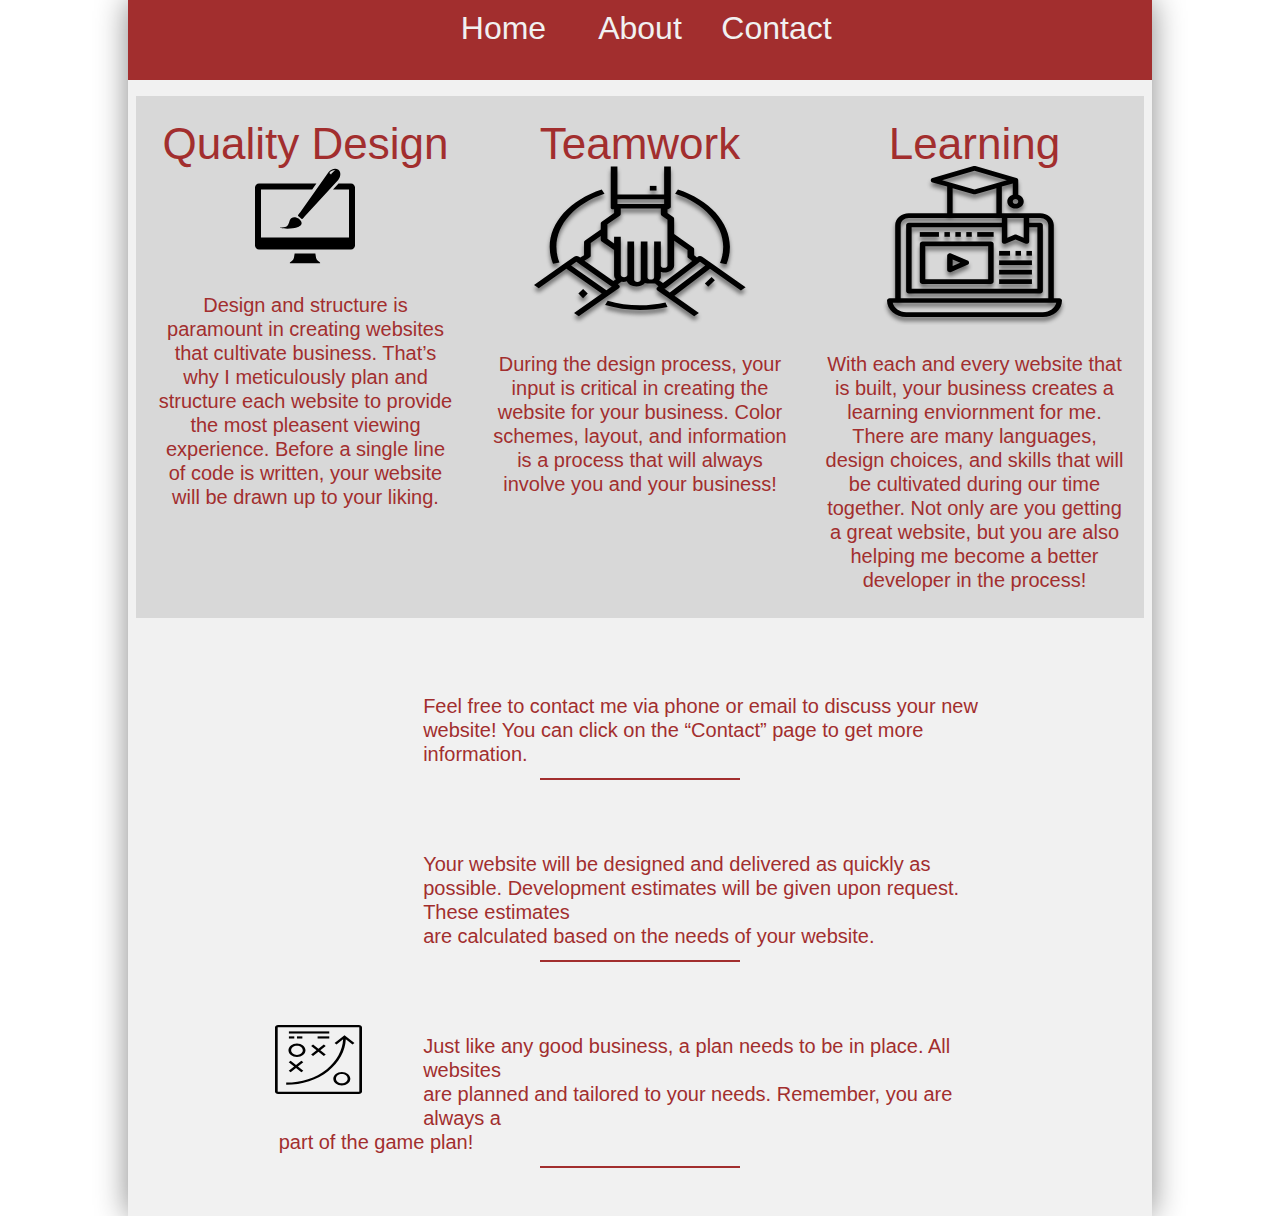
==== HTML/index.html @ f80a35b1 "fixed svg code" ====
<!DOCTYPE HTML>

<head>
  <meta charset="UTF-8">
  <link rel="stylesheet" type="text/css" href="styles/main.css" media="screen"/>
</head>

<body>
  <div class="site-wrap">

          <nav class="nav-banner">
              <div class="menu-item">
                  <div class="nav-text">
                      <h3><a href="index.html"> Home </a> </h3>
                  </div>
              </div>

              <div class="menu-item">
                  <div class="nav-text">
                    <h3><a href="about.html">About</a></h3>
                  </div>
              </div>

              <div class="menu-item">
                  <div class="nav-text">
                      <h3><a href="contact.html"> Contact </a> </h3>
                  </div>
              </div>
          </nav>

          <section class="top-main">
              <div class="feature-row">

                  <div class="feature feature1">
                      <div class="headline">
                          <h2> Quality Design </h2>
                      </div>
                      <img src="svgs/monitor.svg" alt="computer" margin: "0 auto"/>
                      <div class="subtext">
                        <p> Design and structure is paramount in creating websites that
                          cultivate business. That’s why I meticulously plan and structure each
                          website to provide the most pleasent viewing experience.
                          Before a single line of code is written,
                          your website will be drawn up to your liking.</p>
                      </div>
                  </div>


                  <div class="feature feature2">
                      <div class="headline">
                          <h2> Teamwork </h2>
                      </div>
                      <img src="./svgs/networking.svg" alt="networking" margin: "0 auto"/>
                      <div class="subtext">
                          <p> During the design process, your input is critical in creating the website for your business.
                          Color schemes, layout, and information is a process that will always involve
                          you and your business! </p>
                      </div>
                  </div>


                  <div class="feature feature3">
                      <div class="headline">
                          <h2> Learning </h2>
                      </div>
                      <img src="./svgs/laptop.svg" alt="networking" margin: "0 auto"/>
                      <div class="subtext">
                          <p> With each and every website that is built, your business creates a learning enviornment for me.
                            There are many languages, design choices, and skills that will be cultivated during our time together.
                            Not only are you getting a great website, but you are also helping me become a better developer in the process! </p>
                      </div>
                  </div>
              </div>
          </section>

          <section class="bottom">
                <div class="additional-features">
                      <div class="bottom-box call">
                            <div class="img">
                                <figure class="phone-image"></figure>
                            </div>
                            <div class="subtext">
                                <p>Feel free to contact me via phone or email to discuss your new <br> website!
                      You can click on the “Contact” page to get more information.</p>
                            </div>
                            <div class="line"></div>
                        </div>
                      <div class="bottom-box delivered">
                            <div class="img">
                                <figure class="delivered-image"></figure>
                            </div>
                            <div class="subtext">
                                <p> Your website will be designed and delivered as quickly as possible. Development estimates will be given upon request.
                      These estimates <br> are calculated based on the needs of your website. </p>
                            </div>
                            <div class="line"></div>
                      </div>
                      <div class="bottom-box plan">
                            <div class="img">
                              <figure class="plan-image"></figure>
                            </div>
                            <div class="subtext">
                              <p> Just like any good business, a plan needs to be in place. All websites <br> are planned and tailored to your needs.
                    Remember, you are always a <br> part of the game plan!  </p>
                            </div>

                            <div class="line"></div>
                      </div>
                </div>
          </section>
  </div>


</body>
---- HTML/styles/main.css ----
/* http://meyerweb.com/eric/tools/css/reset/
   v2.0 | 20110126
   License: none (public domain)
*/
html, body, div, span, applet, object, iframe,
h1, h2, h3, h4, h5, h6, p, blockquote, pre,
a, abbr, acronym, address, big, cite, code,
del, dfn, em, img, ins, kbd, q, s, samp,
small, strike, strong, sub, sup, tt, var,
b, u, i, center,
dl, dt, dd, ol, ul, li,
fieldset, form, label, legend,
table, caption, tbody, tfoot, thead, tr, th, td,
article, aside, canvas, details, embed,
figure, figcaption, footer, header, hgroup,
menu, nav, output, ruby, section, summary,
time, mark, audio, video {
  margin: 0;
  padding: 0;
  border: 0;
  font-size: 100%;
  font: inherit;
  vertical-align: baseline; }

/* HTML5 display-role reset for older browsers */
article, aside, details, figcaption, figure,
footer, header, hgroup, menu, nav, section {
  display: block; }

body {
  line-height: 1; }

ol, ul {
  list-style: none; }

blockquote, q {
  quotes: none; }

blockquote:before, blockquote:after,
q:before, q:after {
  content: '';
  content: none; }

table {
  border-collapse: collapse;
  border-spacing: 0; }

html,
body {
  position: relative;
  width: 100%;
  height: 100%;
  margin: 0 auto;
  font-family: Helvetica, "Times New Roman", sans-serif;
  font-size: 16px; }

a {
  color: #F1F1F1;
  text-decoration: none; }

h1 {
  font-size: 2rem;
  text-align: center;
  transition: linear 0.25s; }

h2 {
  font-size: 2.75rem;
  font-weight: 400;
  text-align: center; }

h3 {
  display: inline;
  font-size: 2rem; }

h4 {
  font-size: 1.5rem; }

p {
  font-size: 1.25rem; }

.site-wrap {
  position: relative;
  width: 80%;
  max-width: 1200px;
  margin: 0 auto;
  background-color: #F1F1F1;
  box-shadow: 0 0px 30px #888;
  overflow: hidden; }

.nav-banner {
  background-color: #A22E2E;
  width: 100%;
  min-height: 80px; }

.menu-item {
  width: 40%;
  margin: 0 auto; }

.nav-text {
  width: 33.333%;
  margin: 12px 0;
  float: left;
  text-align: center; }

.top-main {
  width: 100%;
  padding: 16px 0; }

.feature-row {
  width: 98%;
  background: #D8D8D8;
  margin: 0 auto;
  color: #A22E2E;
  overflow: hidden;
  transition: linear 0.25s;
  border: 2px solid #D8D8D8; }
  .feature-row:hover {
    box-shadow: 0 0px 30px #888;
    transition: linear 0.25s;
    border: 2px solid #A22E2E; }

.feature {
  width: 33.333%;
  height: 100%;
  margin: 24px 0;
  float: left;
  text-align: center; }

.subtext {
  width: 90%;
  margin: 0 auto;
  padding: 24px 0 0 0;
  line-height: 24px; }

.additional-features {
  width: 98%;
  margin: 0 auto;
  color: #A22E2E; }

.bottom-box {
  width: 80%;
  margin: 36px auto;
  overflow: hidden; }
  .bottom-box:hover .line {
    width: 80%;
    transition: linear 0.25s; }

.img {
  width: 20%;
  height: 100px;
  padding: 0 24px 0 0;
  float: left;
  z-index: 2; }

.phone-image {
  width: 100%;
  height: 100%;
  background: url("../svgs/phone.svg") no-repeat center; }

.delivered-image {
  width: 100%;
  height: 100%;
  background: url("../svgs/man.svg") no-repeat center center; }

.plan-image {
  width: 100%;
  height: 100%;
  background: url("../svgs/strategy.svg") no-repeat center center; }

.line {
  width: 200px;
  height: 2px;
  margin: 12px auto;
  background-color: #A22E2E;
  transition: linear 0.25s; }

.about {
  width: 98%;
  margin: 24px 12px;
  border: 2px solid white;
  overflow: hidden;
  transition: linear 0.25s;
  color: #A22E2E; }
  .about:hover {
    transition: linear 0.25s;
    border: 2px solid #A22E2E;
    box-shadow: 0 0px 30px #888; }

.part1 {
  border: 2px solid #D8D8D8;
  background-color: #D8D8D8; }

.part2 {
  border: 2px solid #F1F1F1; }

.part3 {
  border: 2px solid #D8D8D8;
  background-color: #D8D8D8; }

.part4 {
  border: 2px solid #F1F1F1; }

.svg-wrap {
  width: 20%;
  padding: 0 24px 0 0;
  float: left; }

.image-float {
  width: 20%;
  height: 120px; }

.about-text-wrap {
  width: 75%;
  float: left;
  line-height: 24px; }

.center-header {
  margin: 24px auto;
  width: 100%;
  text-align: center; }

.contact-wrap {
  width: 100%; }

.side {
  width: 50%;
  float: left;
  color: #A22E2E; }
  .side:hover h1 {
    transition: linear 0.25s;
    text-shadow: 10px 10px 40px #999; }

.thanks-box {
  width: 40%;
  margin: 0 auto; }

.thanks-box-center {
  width: 100%;
  float: left;
  margin: 36px 0;
  border: 2px solid #A22E2E; }

/*# sourceMappingURL=main.css.map */
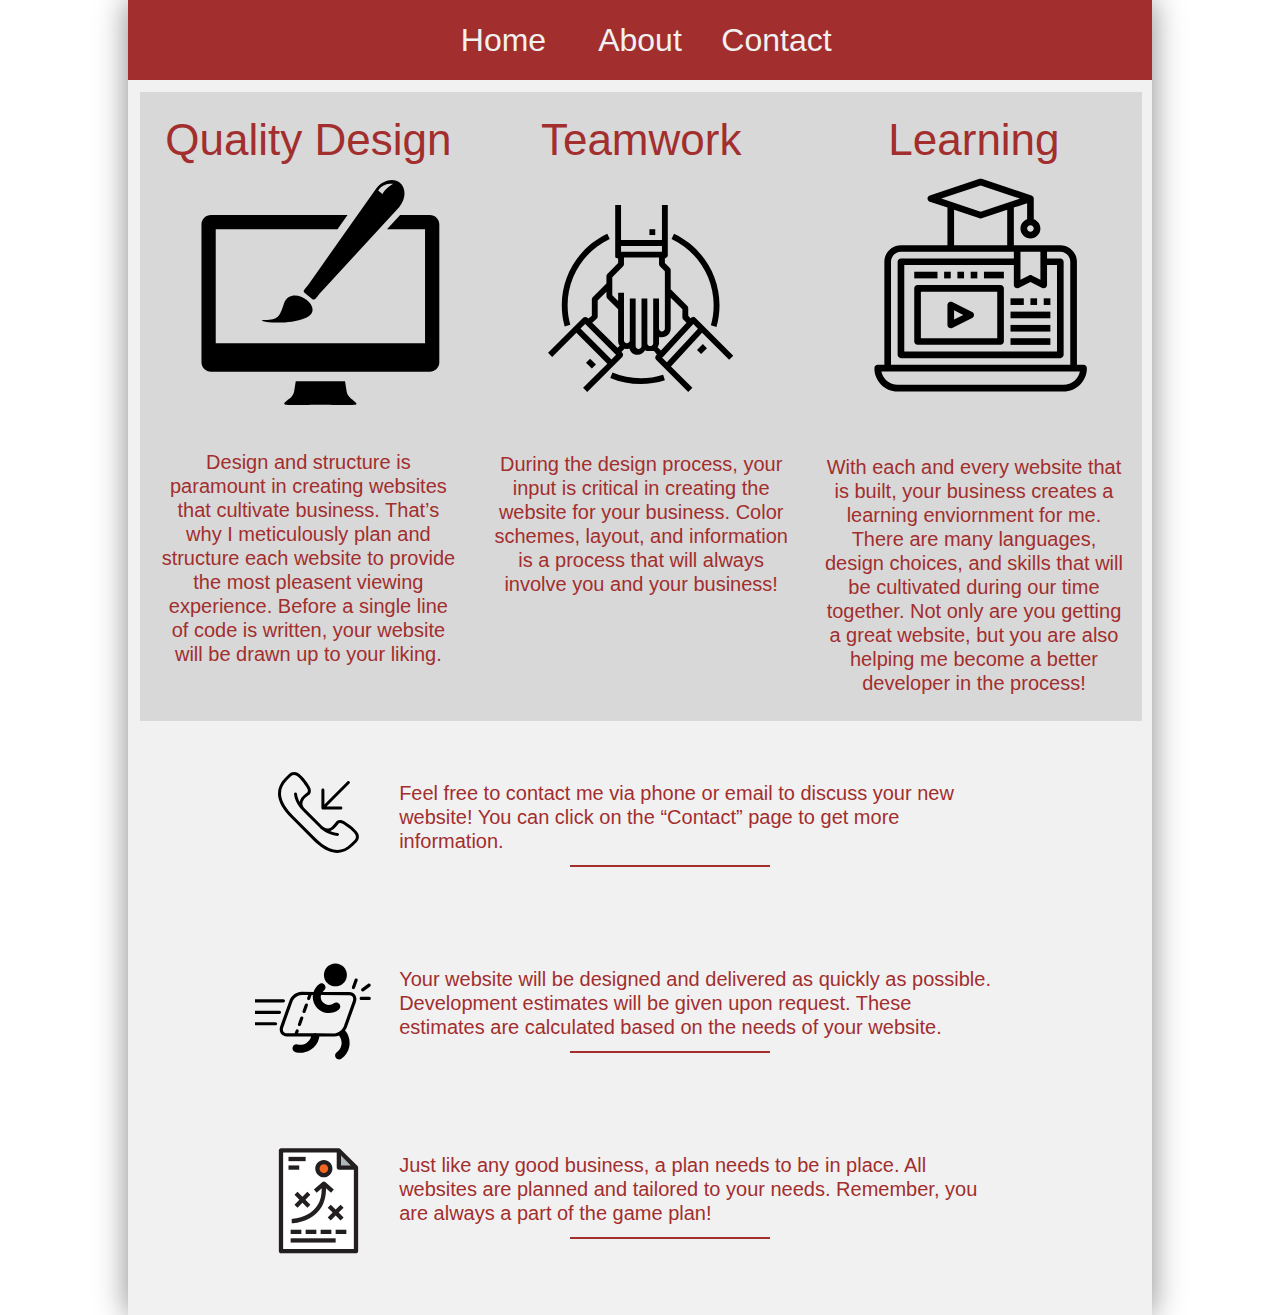
==== commit e4a2aa2c: "final changes before mobile site" ====
--- a/HTML/index.html
+++ b/HTML/index.html
@@ -35,7 +35,7 @@
                       <div class="headline">
                           <h2> Quality Design </h2>
                       </div>
-                      <img src="svgs/monitor.svg" alt="computer" margin: "0 auto"/>
+                      <img src="svgs/monitor.svg" alt="computer"/>
                       <div class="subtext">
                         <p> Design and structure is paramount in creating websites that
                           cultivate business. That’s why I meticulously plan and structure each
@@ -50,7 +50,7 @@
                       <div class="headline">
                           <h2> Teamwork </h2>
                       </div>
-                      <img src="./svgs/networking.svg" alt="networking" margin: "0 auto"/>
+                      <img src="./svgs/networking.svg" alt="networking"/>
                       <div class="subtext">
                           <p> During the design process, your input is critical in creating the website for your business.
                           Color schemes, layout, and information is a process that will always involve
@@ -63,7 +63,7 @@
                       <div class="headline">
                           <h2> Learning </h2>
                       </div>
-                      <img src="./svgs/laptop.svg" alt="networking" margin: "0 auto"/>
+                      <img src="./svgs/laptop.svg" alt="networking"/>
                       <div class="subtext">
                           <p> With each and every website that is built, your business creates a learning enviornment for me.
                             There are many languages, design choices, and skills that will be cultivated during our time together.
@@ -83,7 +83,7 @@
                                 <p>Feel free to contact me via phone or email to discuss your new <br> website!
                       You can click on the “Contact” page to get more information.</p>
                             </div>
-                            <div class="line"></div>
+                            <div class="line-one"></div>
                         </div>
                       <div class="bottom-box delivered">
                             <div class="img">
@@ -91,20 +91,20 @@
                             </div>
                             <div class="subtext">
                                 <p> Your website will be designed and delivered as quickly as possible. Development estimates will be given upon request.
-                      These estimates <br> are calculated based on the needs of your website. </p>
+                      These estimates are calculated based on the needs of your website. </p>
                             </div>
-                            <div class="line"></div>
+                            <div class="line-one"></div>
                       </div>
                       <div class="bottom-box plan">
                             <div class="img">
                               <figure class="plan-image"></figure>
                             </div>
                             <div class="subtext">
-                              <p> Just like any good business, a plan needs to be in place. All websites <br> are planned and tailored to your needs.
-                    Remember, you are always a <br> part of the game plan!  </p>
+                              <p> Just like any good business, a plan needs to be in place. All websites are planned and tailored to your needs.
+                    Remember, you are always a part of the game plan!  </p>
                             </div>
 
-                            <div class="line"></div>
+                            <div class="line-one"></div>
                       </div>
                 </div>
           </section>
--- a/HTML/styles/main.css
+++ b/HTML/styles/main.css
@@ -73,7 +73,7 @@
   font-size: 2rem; }
 
 h4 {
-  font-size: 1.5rem; }
+  font-size: 2.5rem; }
 
 p {
   font-size: 1.25rem; }
@@ -98,22 +98,21 @@
 
 .nav-text {
   width: 33.333%;
-  margin: 12px 0;
+  margin: 24px 0;
   float: left;
   text-align: center; }
 
 .top-main {
-  width: 100%;
-  padding: 16px 0; }
+  width: 97.5%;
+  margin: 12px 12px; }
 
 .feature-row {
-  width: 98%;
+  width: 100%;
+  transition: linear 0.25s;
+  border: 2px solid #D8D8D8;
   background: #D8D8D8;
-  margin: 0 auto;
   color: #A22E2E;
-  overflow: hidden;
-  transition: linear 0.25s;
-  border: 2px solid #D8D8D8; }
+  overflow: hidden; }
   .feature-row:hover {
     box-shadow: 0 0px 30px #888;
     transition: linear 0.25s;
@@ -141,14 +140,13 @@
   width: 80%;
   margin: 36px auto;
   overflow: hidden; }
-  .bottom-box:hover .line {
-    width: 80%;
+  .bottom-box:hover .line-one {
+    width: 75%;
     transition: linear 0.25s; }
 
 .img {
   width: 20%;
-  height: 100px;
-  padding: 0 24px 0 0;
+  height: 150px;
   float: left;
   z-index: 2; }
 
@@ -167,15 +165,24 @@
   height: 100%;
   background: url("../svgs/strategy.svg") no-repeat center center; }
 
-.line {
+.line-one {
+  position: relative;
+  left: 30px;
   width: 200px;
   height: 2px;
   margin: 12px auto;
   background-color: #A22E2E;
   transition: linear 0.25s; }
 
+.line-two {
+  width: 200px;
+  height: 2px;
+  margin: 12px auto;
+  background-color: #A22E2E;
+  transition: linear 0.25s; }
+
 .about {
-  width: 98%;
+  width: 97.5%;
   margin: 24px 12px;
   border: 2px solid white;
   overflow: hidden;
@@ -226,18 +233,47 @@
   width: 50%;
   float: left;
   color: #A22E2E; }
-  .side:hover h1 {
+
+.side-a {
+  transition: linear 0.25s; }
+  .side-a:hover {
     transition: linear 0.25s;
     text-shadow: 10px 10px 40px #999; }
+  .side-a:hover .line-two {
+    width: 80%;
+    transition: linear 0.25s; }
+
+.side-b {
+  transition: linear 0.25s; }
+  .side-b:hover {
+    transition: linear 0.25s;
+    text-shadow: 10px 10px 40px #999; }
+  .side-b:hover .line-two {
+    width: 80%;
+    transition: linear 0.25s; }
 
 .thanks-box {
-  width: 40%;
-  margin: 0 auto; }
+  width: 100%;
+  margin: 60px 0 0 0; }
 
 .thanks-box-center {
-  width: 100%;
-  float: left;
+  max-width: 100%;
   margin: 36px 0;
-  border: 2px solid #A22E2E; }
+  float: left;
+  border-top: #A22E2E;
+  border-right: #D8D8D8;
+  border-bottom: #A22E2E;
+  border-left: #D8D8D8;
+  border-width: 1px;
+  border-style: solid;
+  background-color: #D8D8D8; }
+  .thanks-box-center:hover {
+    transition: linear 0.25s;
+    box-shadow: 0 0px 30px #888; }
+
+.logo-wrap {
+  width: 30%;
+  padding: 0 24px 0 0;
+  float: left; }
 
 /*# sourceMappingURL=main.css.map */
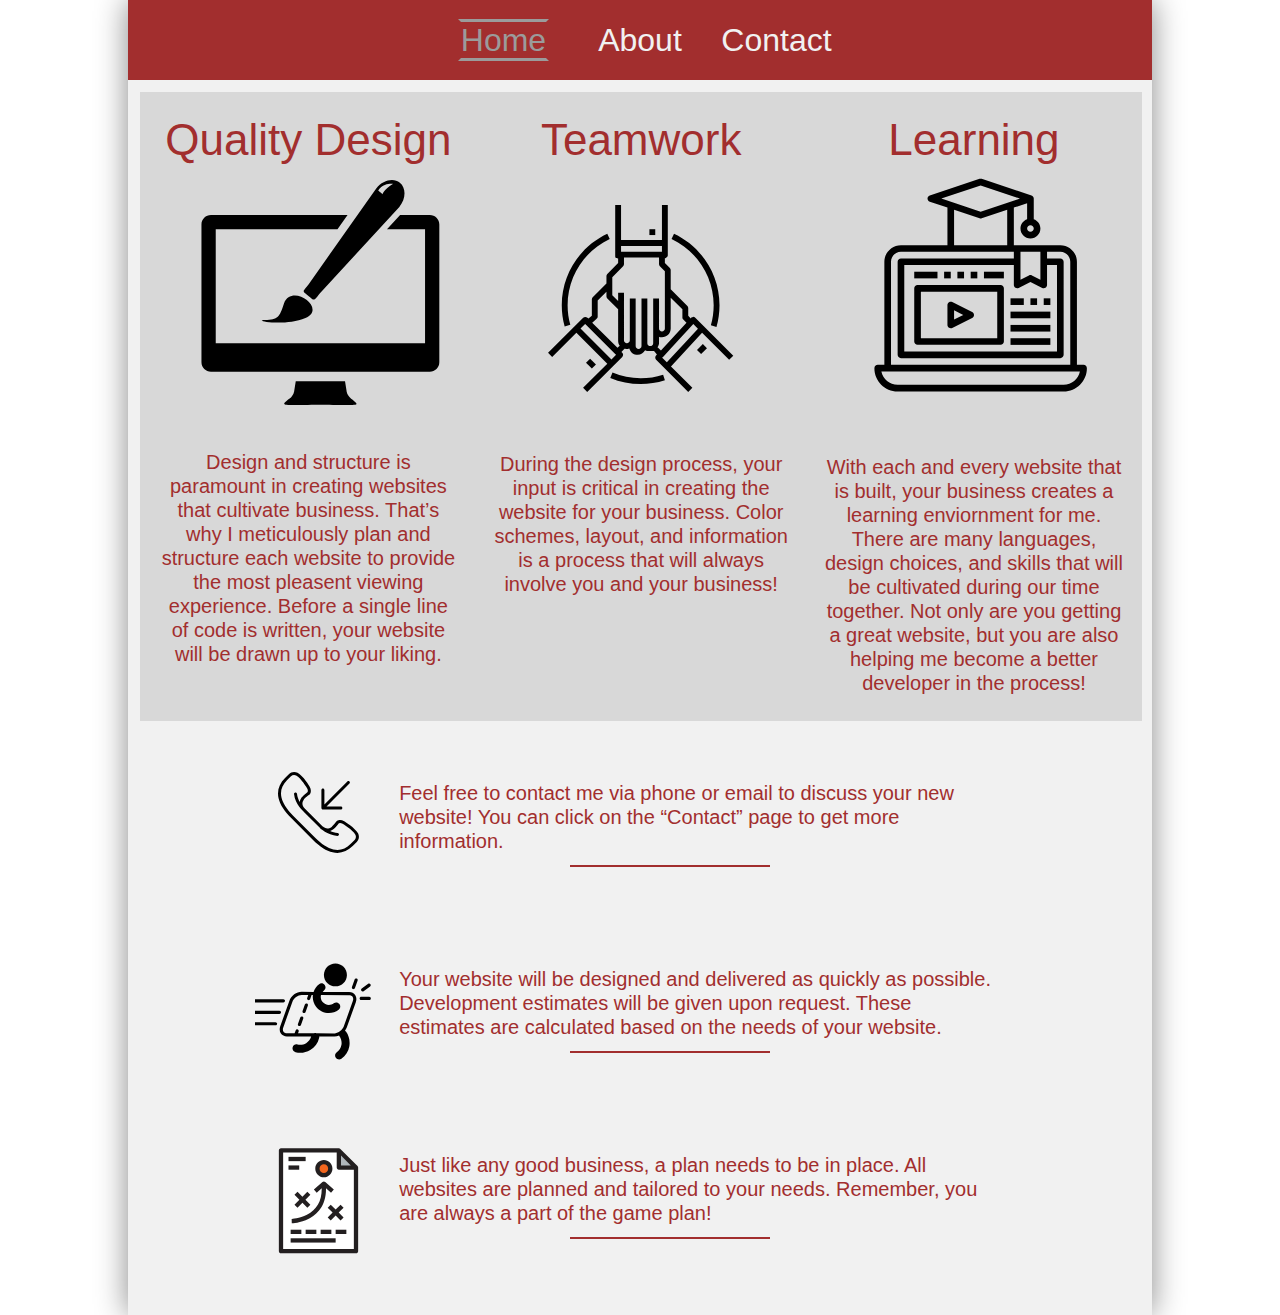
==== commit 81601e82: "ready to upload" ====
--- a/HTML/index.html
+++ b/HTML/index.html
@@ -1,8 +1,11 @@
+
 <!DOCTYPE HTML>
 
 <head>
   <meta charset="UTF-8">
+  <meta name="viewport" content="width=device-width, initial-scale=1.0">
   <link rel="stylesheet" type="text/css" href="styles/main.css" media="screen"/>
+
 </head>
 
 <body>
@@ -11,7 +14,7 @@
           <nav class="nav-banner">
               <div class="menu-item">
                   <div class="nav-text">
-                      <h3><a href="index.html"> Home </a> </h3>
+                      <h3><a class="indicator" href="index.html"> Home </a> </h3>
                   </div>
               </div>
 
@@ -35,7 +38,7 @@
                       <div class="headline">
                           <h2> Quality Design </h2>
                       </div>
-                      <img src="svgs/monitor.svg" alt="computer"/>
+                      <img class="main-images" src="svgs/monitor.svg" alt="computer"/>
                       <div class="subtext">
                         <p> Design and structure is paramount in creating websites that
                           cultivate business. That’s why I meticulously plan and structure each
@@ -50,7 +53,7 @@
                       <div class="headline">
                           <h2> Teamwork </h2>
                       </div>
-                      <img src="./svgs/networking.svg" alt="networking"/>
+                      <img class="main-images" src="./svgs/networking.svg" alt="networking"/>
                       <div class="subtext">
                           <p> During the design process, your input is critical in creating the website for your business.
                           Color schemes, layout, and information is a process that will always involve
@@ -63,12 +66,15 @@
                       <div class="headline">
                           <h2> Learning </h2>
                       </div>
-                      <img src="./svgs/laptop.svg" alt="networking"/>
+                      <img class="main-images" src="./svgs/laptop.svg" alt="networking"/>
                       <div class="subtext">
                           <p> With each and every website that is built, your business creates a learning enviornment for me.
                             There are many languages, design choices, and skills that will be cultivated during our time together.
                             Not only are you getting a great website, but you are also helping me become a better developer in the process! </p>
                       </div>
+                  </div>
+                  <div class="call-now">
+                    <h2> Click on "Contact" to set up your free consultation! </h2>
                   </div>
               </div>
           </section>
@@ -80,7 +86,7 @@
                                 <figure class="phone-image"></figure>
                             </div>
                             <div class="subtext">
-                                <p>Feel free to contact me via phone or email to discuss your new <br> website!
+                                <p>Feel free to contact me via phone or email to discuss your new website!
                       You can click on the “Contact” page to get more information.</p>
                             </div>
                             <div class="line-one"></div>
--- a/HTML/styles/main.css
+++ b/HTML/styles/main.css
@@ -57,11 +57,19 @@
 a {
   color: #F1F1F1;
   text-decoration: none; }
+  a:hover {
+    color: #9B9B9B; }
+
+.indicator {
+  border-width: 3px;
+  border-style: solid;
+  border-color: #9B9B9B #A22E2E #9B9B9B #A22E2E;
+  color: #9B9B9B; }
 
 h1 {
+  transition: linear 0.25s;
   font-size: 2rem;
-  text-align: center;
-  transition: linear 0.25s; }
+  text-align: center; }
 
 h2 {
   font-size: 2.75rem;
@@ -73,7 +81,7 @@
   font-size: 2rem; }
 
 h4 {
-  font-size: 2.5rem; }
+  font-size: 2rem; }
 
 p {
   font-size: 1.25rem; }
@@ -88,9 +96,9 @@
   overflow: hidden; }
 
 .nav-banner {
-  background-color: #A22E2E;
-  width: 100%;
-  min-height: 80px; }
+  width: 100%;
+  min-height: 80px;
+  background-color: #A22E2E; }
 
 .menu-item {
   width: 40%;
@@ -100,6 +108,7 @@
   width: 33.333%;
   margin: 24px 0;
   float: left;
+  color: #F1F1F1;
   text-align: center; }
 
 .top-main {
@@ -114,9 +123,9 @@
   color: #A22E2E;
   overflow: hidden; }
   .feature-row:hover {
-    box-shadow: 0 0px 30px #888;
     transition: linear 0.25s;
-    border: 2px solid #A22E2E; }
+    border: 2px solid #A22E2E;
+    box-shadow: 0 0px 30px #888; }
 
 .feature {
   width: 33.333%;
@@ -125,10 +134,13 @@
   float: left;
   text-align: center; }
 
+.call-now {
+  display: none; }
+
 .subtext {
   width: 90%;
   margin: 0 auto;
-  padding: 24px 0 0 0;
+  padding-top: 24px;
   line-height: 24px; }
 
 .additional-features {
@@ -171,23 +183,23 @@
   width: 200px;
   height: 2px;
   margin: 12px auto;
-  background-color: #A22E2E;
-  transition: linear 0.25s; }
+  transition: linear 0.25s;
+  background-color: #A22E2E; }
 
 .line-two {
   width: 200px;
   height: 2px;
   margin: 12px auto;
-  background-color: #A22E2E;
-  transition: linear 0.25s; }
+  transition: linear 0.25s;
+  background-color: #A22E2E; }
 
 .about {
   width: 97.5%;
   margin: 24px 12px;
+  transition: linear 0.25s;
   border: 2px solid white;
-  overflow: hidden;
-  transition: linear 0.25s;
-  color: #A22E2E; }
+  color: #A22E2E;
+  overflow: hidden; }
   .about:hover {
     transition: linear 0.25s;
     border: 2px solid #A22E2E;
@@ -209,7 +221,7 @@
 
 .svg-wrap {
   width: 20%;
-  padding: 0 24px 0 0;
+  padding-right: 24px;
   float: left; }
 
 .image-float {
@@ -222,8 +234,8 @@
   line-height: 24px; }
 
 .center-header {
+  width: 100%;
   margin: 24px auto;
-  width: 100%;
   text-align: center; }
 
 .contact-wrap {
@@ -254,7 +266,7 @@
 
 .thanks-box {
   width: 100%;
-  margin: 60px 0 0 0; }
+  margin-top: 36px; }
 
 .thanks-box-center {
   max-width: 100%;
@@ -272,8 +284,276 @@
     box-shadow: 0 0px 30px #888; }
 
 .logo-wrap {
-  width: 30%;
-  padding: 0 24px 0 0;
+  width: 15%;
+  padding-right: 24px;
   float: left; }
 
+.mobile-header {
+  display: none; }
+
+@media screen and (max-width: 1200px) {
+  h2 {
+    font-size: 2rem; }
+
+  .subtext p {
+    font-size: 1rem; }
+
+  .center-header {
+    margin: 12px auto; }
+
+  .feature-row {
+    width: 99%; }
+
+  .thanks-box {
+    margin-top: 24px; }
+
+  .svg-wrap-partycomputer {
+    width: 100%; } }
+@media screen and (max-width: 1024px) {
+  h3 {
+    font-size: 1.5rem; }
+
+  h2 {
+    font-size: 1.5rem; }
+
+  h1 {
+    font-size: 1.5rem; }
+
+  .feature-row {
+    width: 99%; }
+
+  .phone-image {
+    height: 110px; }
+
+  .plan-image {
+    height: 120px; }
+
+  .delivered-image {
+    height: 120px; }
+
+  .subtext p {
+    width: 90%;
+    margin: 0 auto;
+    font-size: .9rem; }
+
+  .subtext {
+    padding-top: 8px; }
+
+  .about-text-wrap p {
+    font-size: 1rem; }
+
+  .svg-wrap {
+    margin: 36px 0 0 0; }
+
+  .thanks-box {
+    margin-top: 24px; }
+
+  .thanks-box h4 {
+    font-size: 2rem; }
+
+  .about {
+    width: 96.5%; } }
+@media screen and (max-width: 860px) {
+  .menu-item {
+    width: 50%;
+    margin: 0 auto; }
+
+  .nav-text {
+    width: 33.333%;
+    margin: 24px 0;
+    float: left;
+    text-align: center; }
+
+  .top-main {
+    width: 100%;
+    margin: 0 auto; }
+
+  .feature-row {
+    width: 100%;
+    transition: 0;
+    border: 0;
+    background: none;
+    color: #A22E2E;
+    overflow: none; }
+    .feature-row:hover {
+      transition: none;
+      border: 0;
+      box-shadow: none; }
+
+  .feature {
+    width: 100%;
+    margin: 0 auto;
+    float: none;
+    text-align: center; }
+
+  .headline h2 {
+    padding-top: 16px; }
+
+  .feature1 {
+    background-color: #D8D8D8; }
+
+  .feature3 {
+    background-color: #D8D8D8; }
+
+  .subtext p {
+    width: 100%;
+    float: none;
+    font-size: 1rem;
+    text-align: center; }
+
+  .main-images {
+    width: 280px;
+    height: 200px; }
+
+  .bottom {
+    display: none; }
+
+  .call-now {
+    display: inherit;
+    width: 100%;
+    margin: 12px 0 12px 0;
+    background-color: #A22E2E;
+    color: #F1F1F1; }
+
+  .about {
+    width: 100%;
+    margin: 0 auto;
+    transition: linear 0.25s;
+    border: 0;
+    color: #A22E2E;
+    overflow: hidden; }
+    .about:hover {
+      transition: none;
+      border: 0;
+      box-shadow: none; }
+
+  .svg-wrap {
+    width: 30%;
+    margin: 0 auto;
+    padding: 0 0 0 0;
+    float: none; }
+
+  .about-text-wrap {
+    width: 100%;
+    margin: 0 auto;
+    text-align: center; }
+
+  .mobile-header {
+    display: inherit;
+    margin-top: 24px;
+    color: #A22E2E;
+    background-color: #F1F1F1; }
+
+  .thanks-box {
+    margin-top: 36px; }
+
+  .thanks-box h4 {
+    font-size: 1.5rem; }
+
+  .logo-wrap {
+    width: 30%; }
+
+  .svg-wrap-contact {
+    width: 30%;
+    margin: 24px auto; }
+
+  .side {
+    width: 100%;
+    float: none; }
+
+  .side-a {
+    margin: 24px 0;
+    background-color: #D8D8D8; }
+
+  .center-header {
+    display: none; }
+
+  .svg-wrap-partycomputer {
+    width: 70%;
+    margin: 0 auto; }
+
+  .svg-wrap-partyphone {
+    width: 70%;
+    margin: 12px auto; }
+
+  .line-two {
+    display: none; } }
+@media screen and (max-width: 560px) {
+  .menu-item {
+    width: 90%;
+    margin: 0 auto; }
+
+  .nav-text {
+    width: 33.333%;
+    margin: 24px 0;
+    float: left;
+    text-align: center; }
+
+  .top-main {
+    width: 100%;
+    margin: 0 auto; }
+
+  .feature-row {
+    width: 100%;
+    transition: 0;
+    border: 0;
+    background: none;
+    color: #A22E2E;
+    overflow: none; }
+    .feature-row:hover {
+      transition: 0;
+      border: 0;
+      box-shadow: 0; }
+
+  .feature {
+    width: 100%;
+    margin: 0 auto;
+    float: none;
+    text-align: center; }
+
+  .headline h2 {
+    padding-top: 16px; }
+
+  .feature1 {
+    background-color: #D8D8D8; }
+
+  .feature3 {
+    background-color: #D8D8D8; }
+
+  .subtext p {
+    width: 100%;
+    float: none;
+    font-size: 1rem;
+    text-align: center; }
+
+  .main-images {
+    width: 200px;
+    height: 160px; }
+
+  .bottom {
+    display: none; }
+
+  .call-now {
+    display: inherit;
+    width: 100%;
+    margin: 12px 0 12px 0;
+    background-color: #A22E2E;
+    color: #F1F1F1; }
+
+  .about-text-wrap p {
+    font-size: .9rem; }
+
+  .svg-wrap {
+    width: 50%; }
+
+  .svg-wrap-partycomputer {
+    width: 95%;
+    padding-right: none; }
+
+  .svg-wrap-partyphone {
+    width: 95%; }
+
+  .thanks-box-center {
+    display: none; } }
+
 /*# sourceMappingURL=main.css.map */
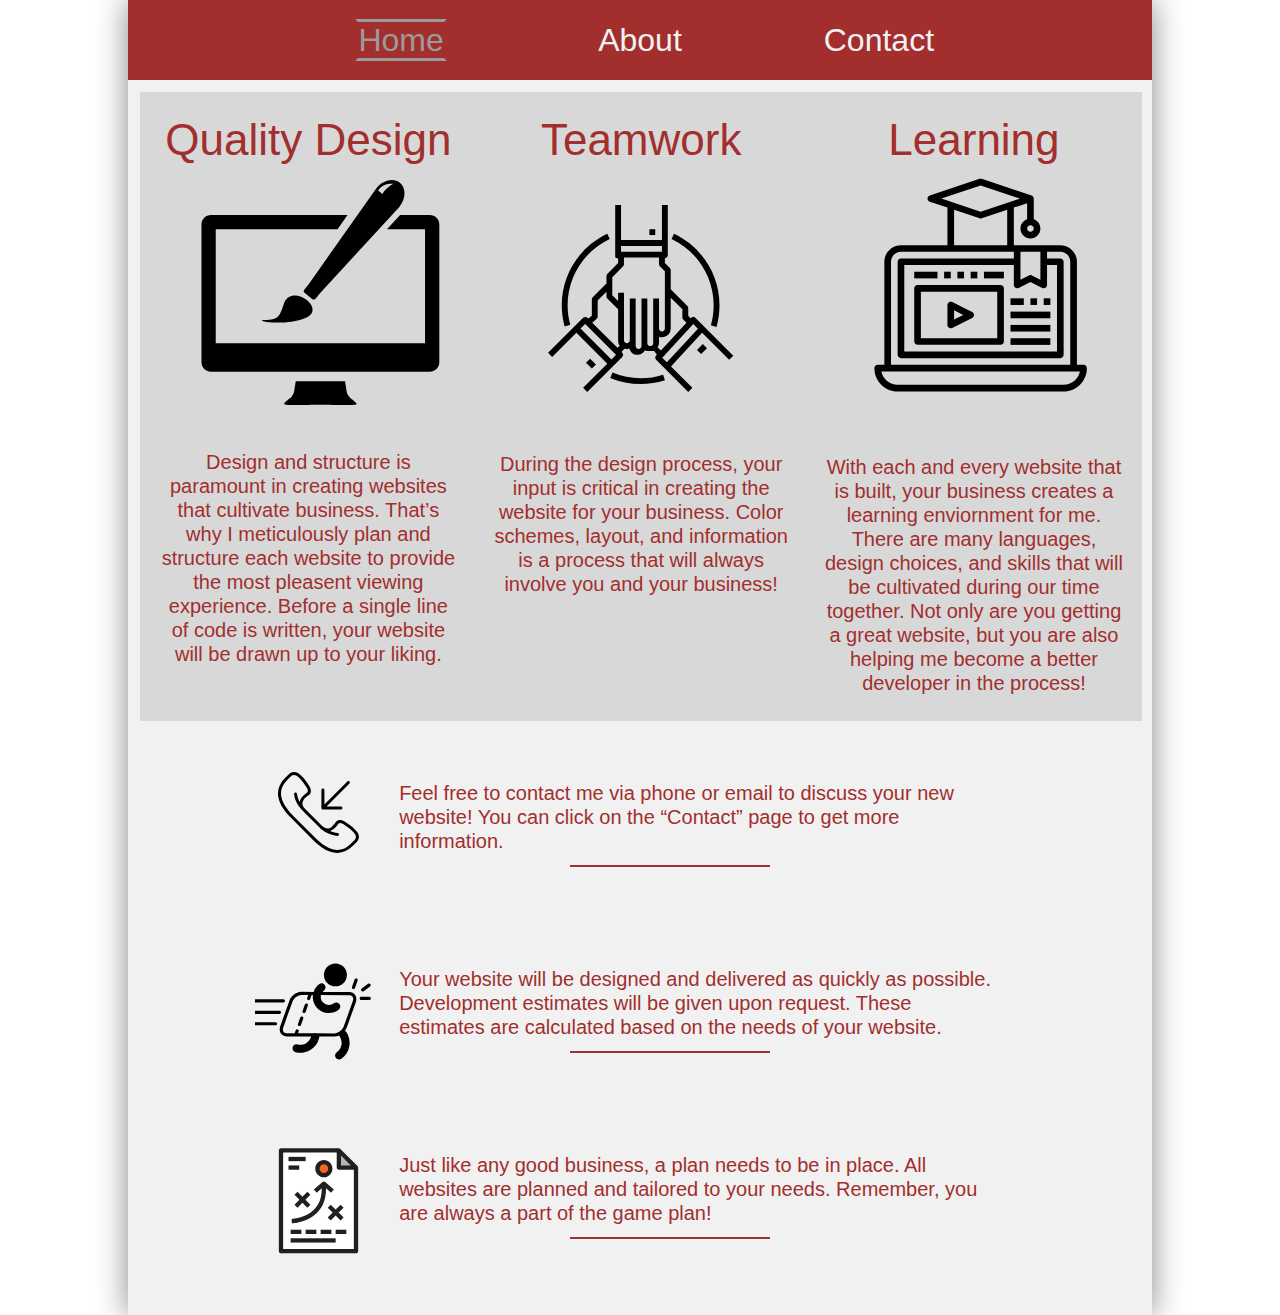
==== commit 51848a44: "Merge pull request #3 from Jfalzarano888/mobileBranch" ====
--- a/HTML/index.html
+++ b/HTML/index.html
@@ -1,35 +1,32 @@
-
 <!DOCTYPE HTML>
 
 <head>
   <meta charset="UTF-8">
   <meta name="viewport" content="width=device-width, initial-scale=1.0">
   <link rel="stylesheet" type="text/css" href="styles/main.css" media="screen"/>
-
 </head>
 
 <body>
   <div class="site-wrap">
+            <nav class="nav-banner">
+                <div class="menu-item">
+                    <div class="nav-text">
+                        <h3><a class="indicator" href="index.html"> Home </a> </h3>
+                    </div>
+                </div>
 
-          <nav class="nav-banner">
-              <div class="menu-item">
-                  <div class="nav-text">
-                      <h3><a class="indicator" href="index.html"> Home </a> </h3>
-                  </div>
-              </div>
+                <div class="menu-item">
+                    <div class="nav-text">
+                      <h3><a href="about.html">About</a></h3>
+                    </div>
+                </div>
 
-              <div class="menu-item">
-                  <div class="nav-text">
-                    <h3><a href="about.html">About</a></h3>
-                  </div>
-              </div>
-
-              <div class="menu-item">
-                  <div class="nav-text">
-                      <h3><a href="contact.html"> Contact </a> </h3>
-                  </div>
-              </div>
-          </nav>
+                <div class="menu-item">
+                    <div class="nav-text">
+                        <h3><a href="contact.html"> Contact </a> </h3>
+                    </div>
+                </div>
+            </nav>
 
           <section class="top-main">
               <div class="feature-row">
--- a/HTML/styles/main.css
+++ b/HTML/styles/main.css
@@ -101,7 +101,7 @@
   background-color: #A22E2E; }
 
 .menu-item {
-  width: 40%;
+  width: 70%;
   margin: 0 auto; }
 
 .nav-text {
@@ -409,7 +409,7 @@
     display: none; }
 
   .call-now {
-    display: inherit;
+    display: block;
     width: 100%;
     margin: 12px 0 12px 0;
     background-color: #A22E2E;
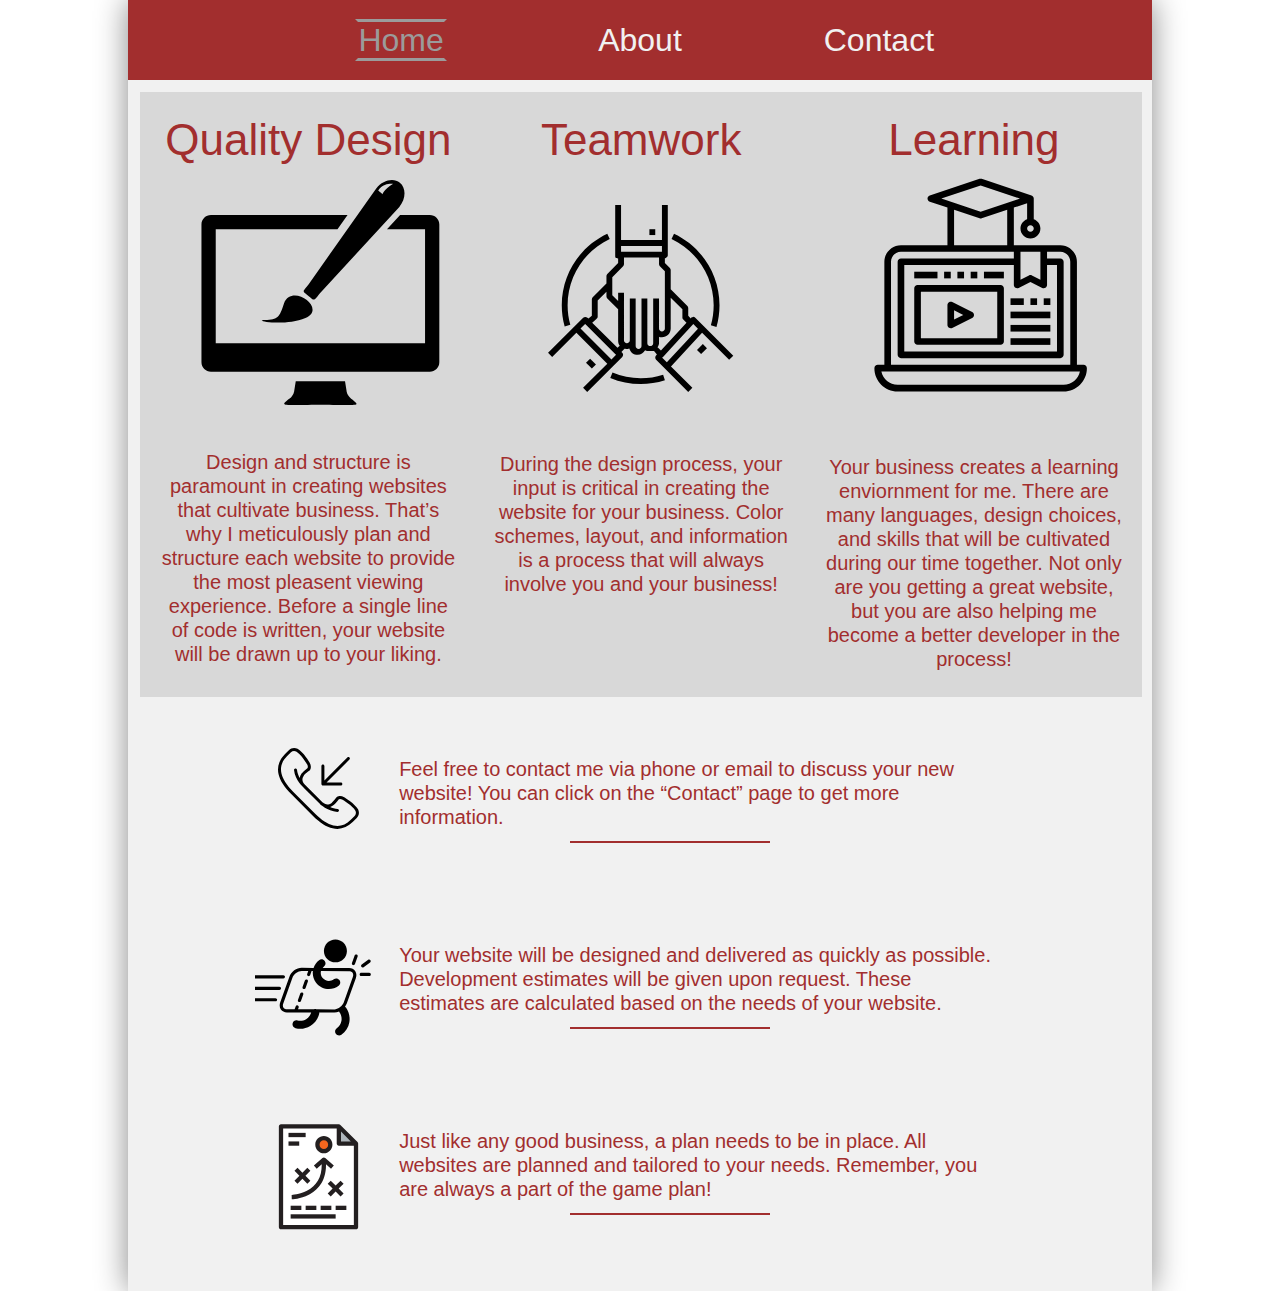
==== commit d2e633d0: "new stuff" ====
--- a/HTML/index.html
+++ b/HTML/index.html
@@ -65,7 +65,7 @@
                       </div>
                       <img class="main-images" src="./svgs/laptop.svg" alt="networking"/>
                       <div class="subtext">
-                          <p> With each and every website that is built, your business creates a learning enviornment for me.
+                          <p> Your business creates a learning enviornment for me.
                             There are many languages, design choices, and skills that will be cultivated during our time together.
                             Not only are you getting a great website, but you are also helping me become a better developer in the process! </p>
                       </div>
--- a/HTML/styles/main.css
+++ b/HTML/styles/main.css
@@ -345,14 +345,17 @@
   .svg-wrap {
     margin: 36px 0 0 0; }
 
+  .about {
+    width: 96.5%; }
+
   .thanks-box {
     margin-top: 24px; }
 
+  .logo-wrap {
+    padding-top: 16px; }
+
   .thanks-box h4 {
-    font-size: 2rem; }
-
-  .about {
-    width: 96.5%; } }
+    font-size: 2rem; } }
 @media screen and (max-width: 860px) {
   .menu-item {
     width: 50%;
@@ -463,7 +466,23 @@
 
   .side-a {
     margin: 24px 0;
+    transition: none;
     background-color: #D8D8D8; }
+    .side-a:hover {
+      transition: none;
+      text-shadow: none; }
+    .side-a:hover .line-two {
+      width: 0;
+      transition: none; }
+
+  .side-b {
+    transition: none; }
+    .side-b:hover {
+      transition: none;
+      text-shadow: none; }
+    .side-b:hover .line-two {
+      width: 0;
+      transition: none; }
 
   .center-header {
     display: none; }
@@ -478,6 +497,9 @@
 
   .line-two {
     display: none; } }
+@media screen and (max-width: 667px) {
+  .thanks-box {
+    margin-top: 24px; } }
 @media screen and (max-width: 560px) {
   .menu-item {
     width: 90%;
@@ -554,6 +576,27 @@
     width: 95%; }
 
   .thanks-box-center {
-    display: none; } }
+    display: none; }
+
+  .side {
+    color: #A22E2E; }
+
+  .side-a {
+    transition: none; }
+    .side-a:hover {
+      transition: none;
+      text-shadow: none; }
+    .side-a:hover .line-two {
+      width: 0;
+      transition: none; }
+
+  .side-b {
+    transition: none; }
+    .side-b:hover {
+      transition: none;
+      text-shadow: none; }
+    .side-b:hover .line-two {
+      width: 0;
+      transition: none; } }
 
 /*# sourceMappingURL=main.css.map */
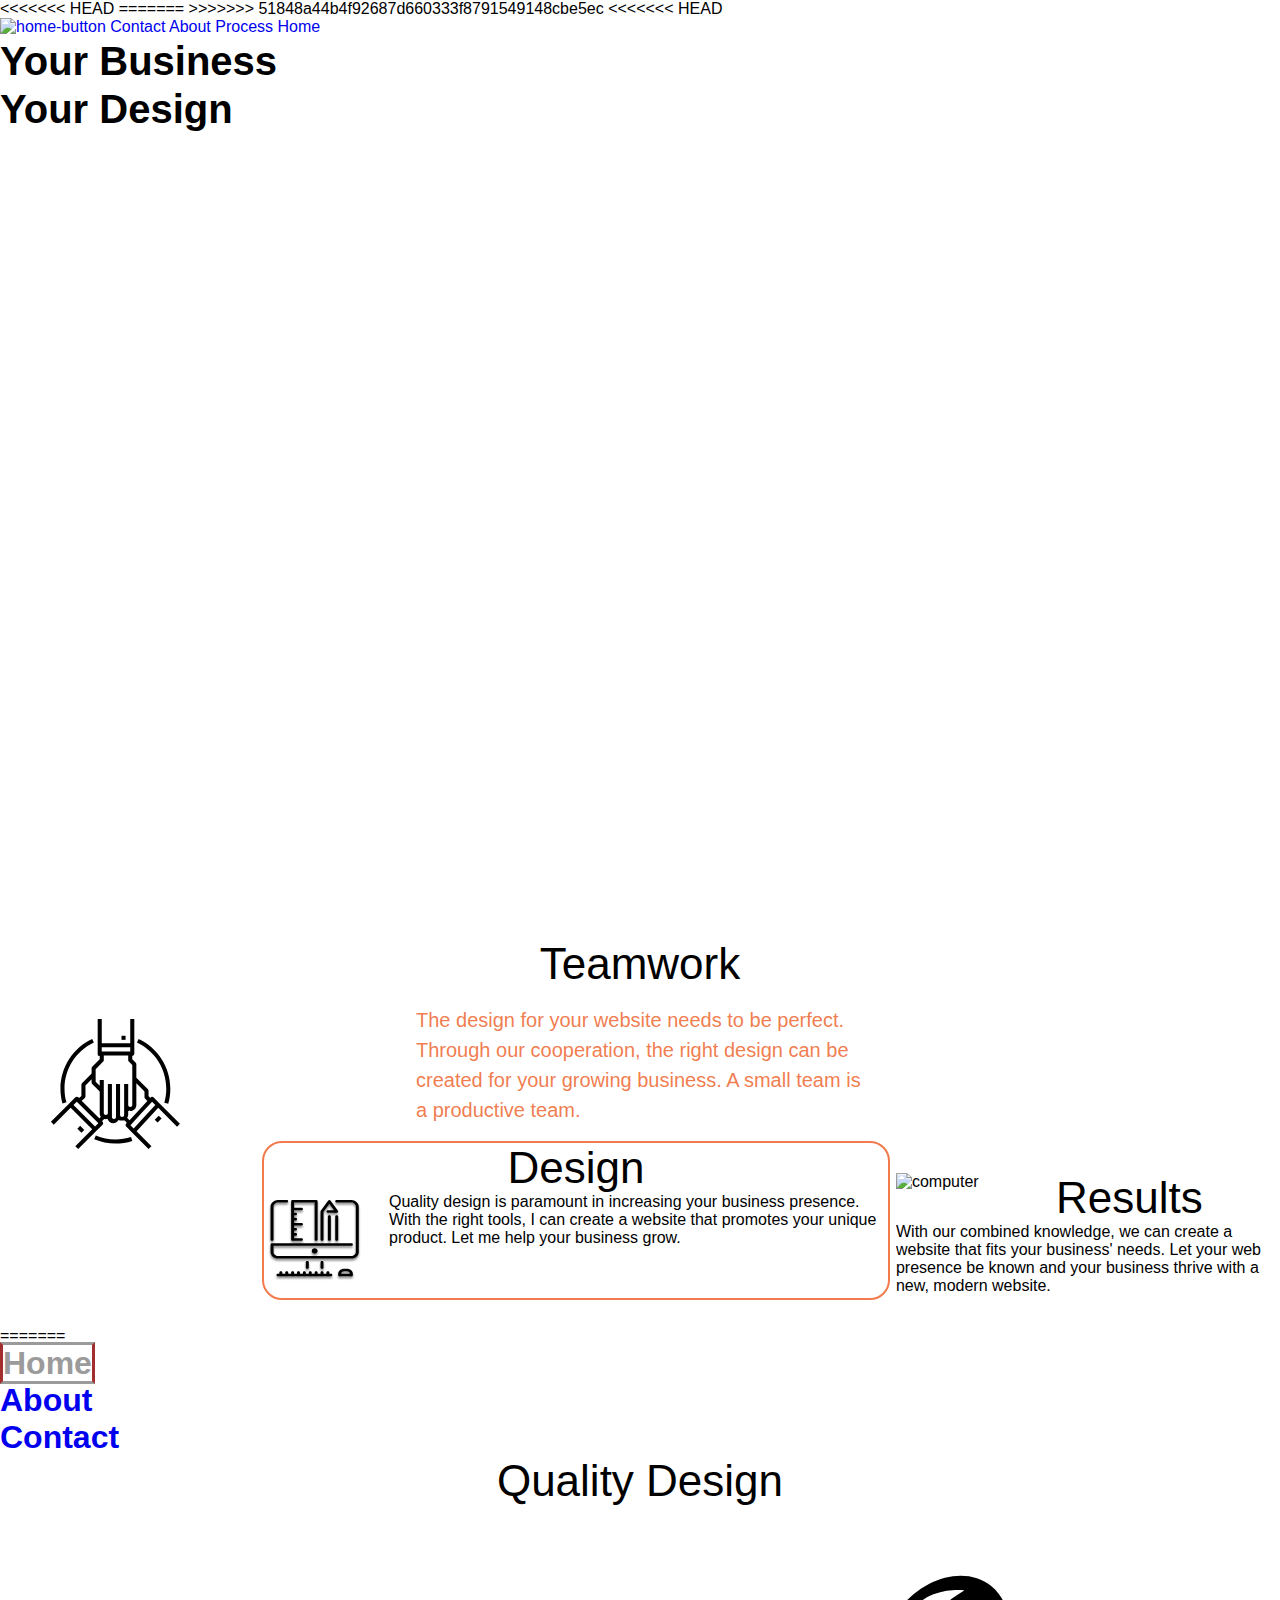
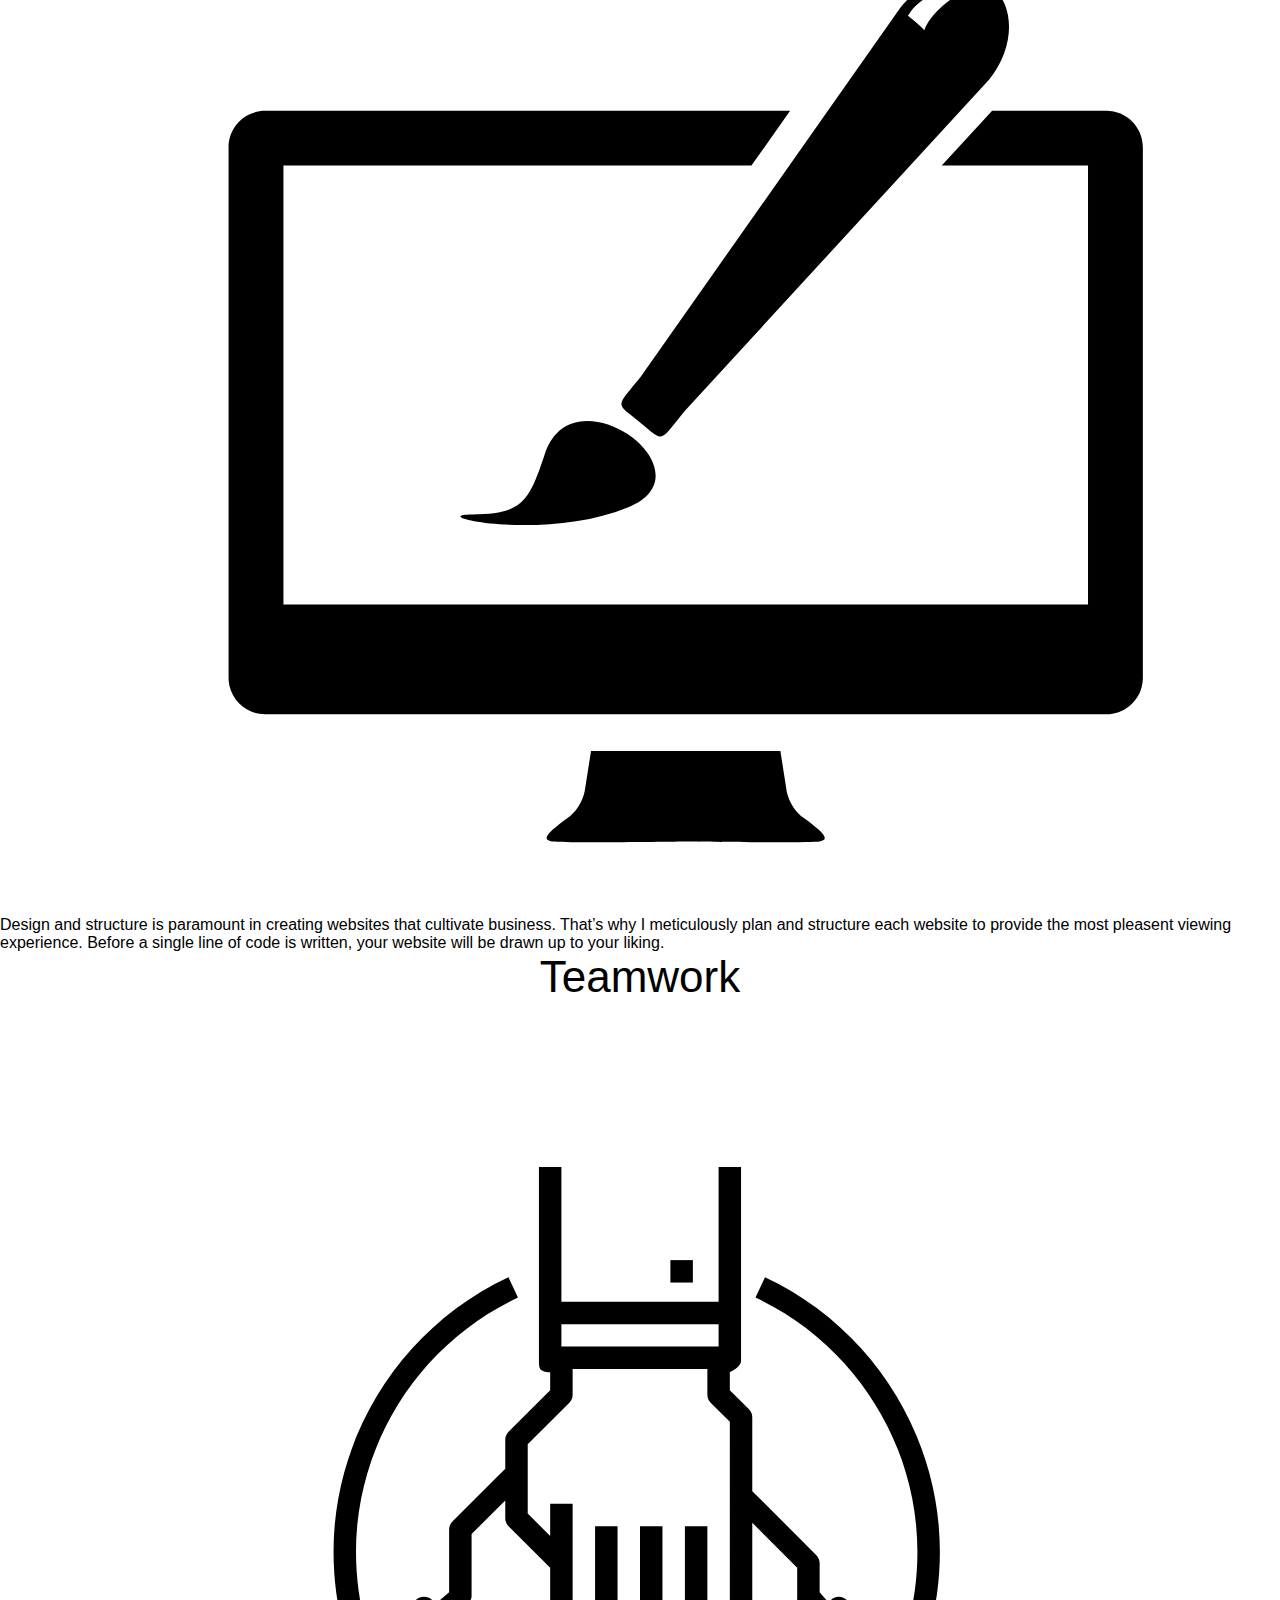
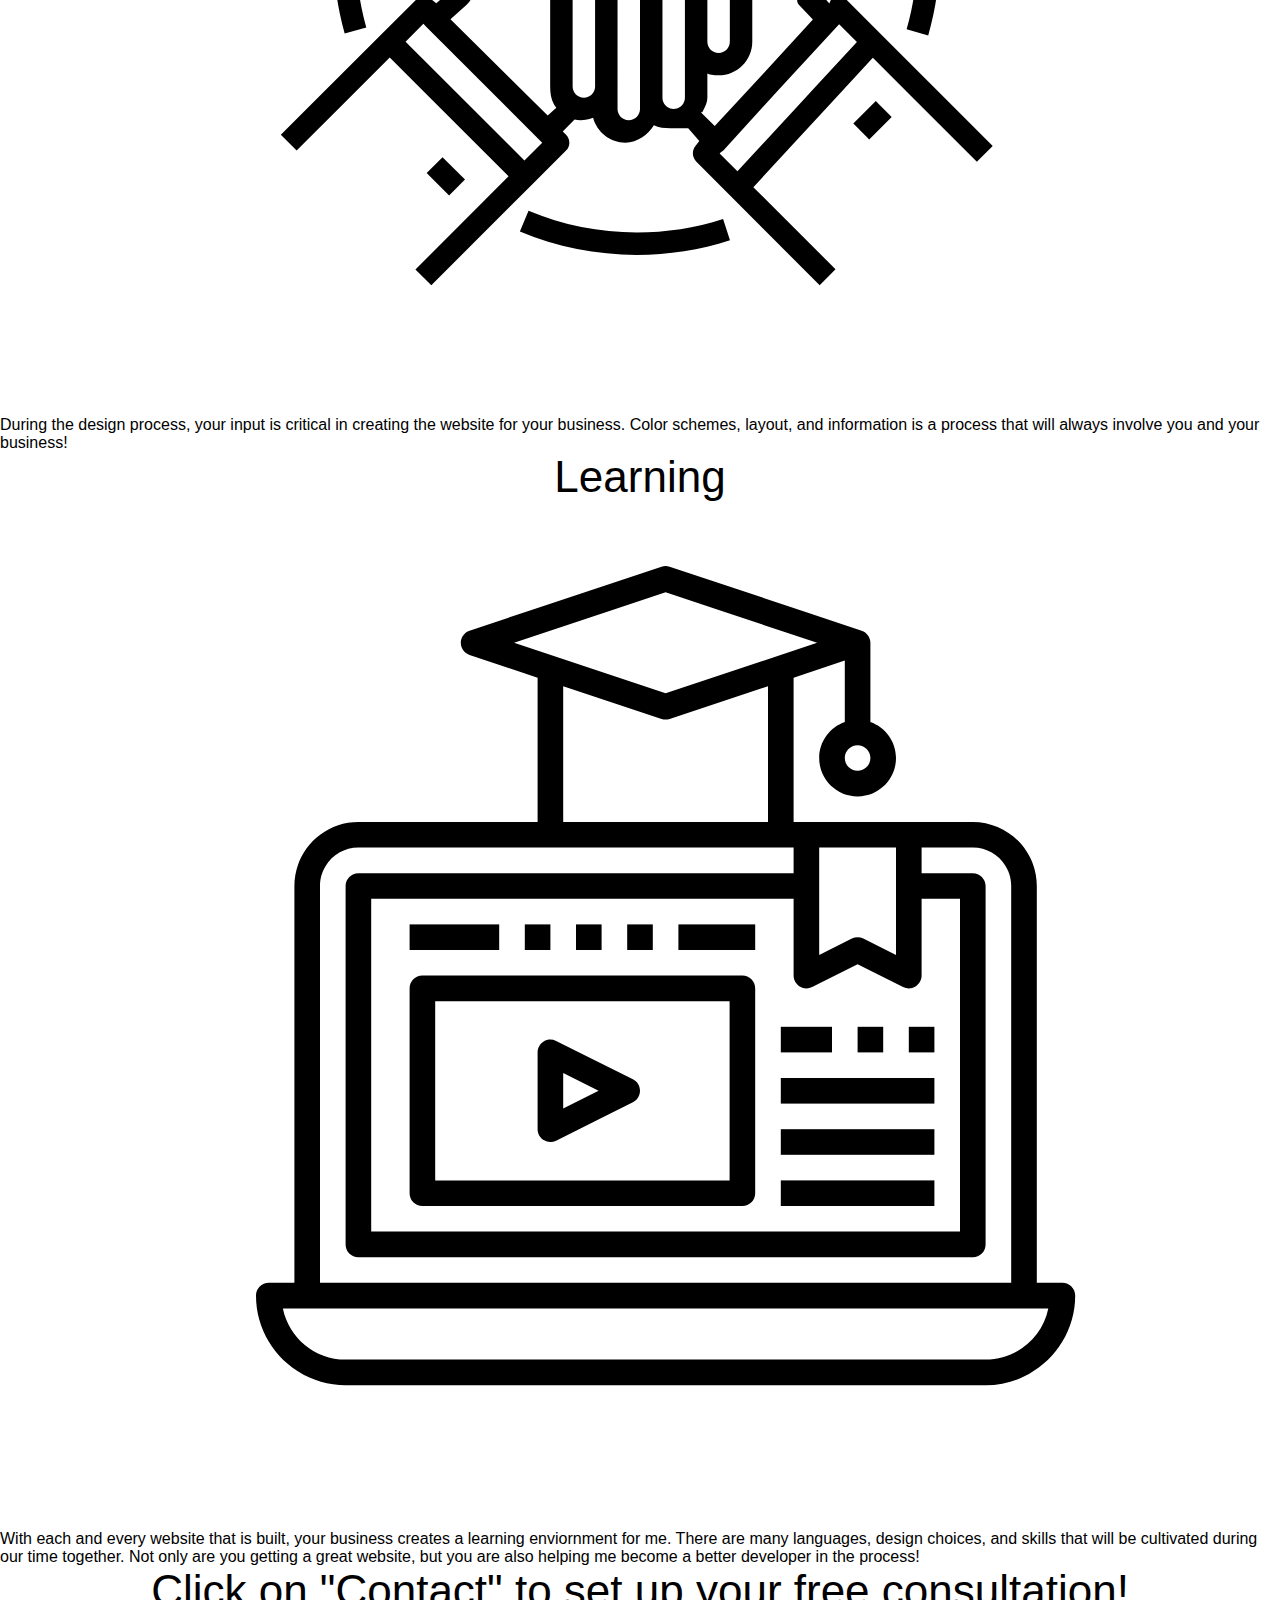
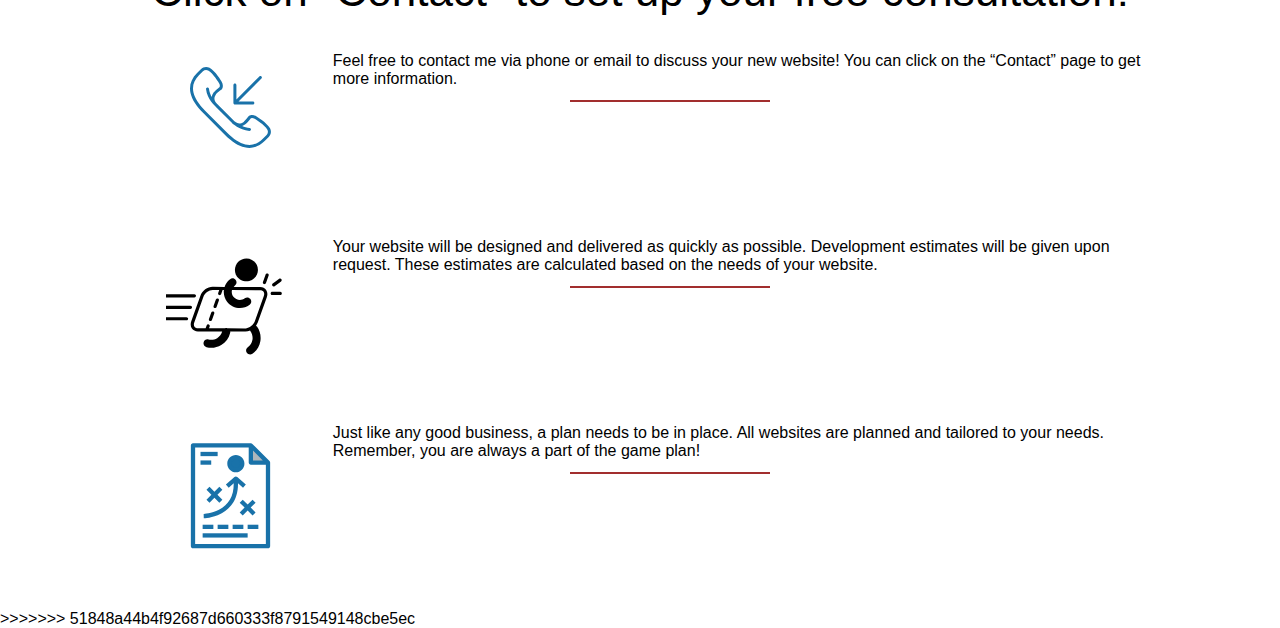
==== commit 4c6ff195: "wtf going on" ====
--- a/HTML/index.html
+++ b/HTML/index.html
@@ -1,12 +1,65 @@
-<!DOCTYPE HTML>
-
+<!DOCTYPE html>
+<html lang="en">
 <head>
   <meta charset="UTF-8">
   <meta name="viewport" content="width=device-width, initial-scale=1.0">
+<<<<<<< HEAD
+  <meta http-equiv="X-UA-Compatible" content="ie=edge">
+  <title>Jfalzarano Designs</title>
+  <link rel="stylesheet" href="styles/main.css">
+=======
   <link rel="stylesheet" type="text/css" href="styles/main.css" media="screen"/>
+>>>>>>> 51848a44b4f92687d660333f8791549148cbe5ec
 </head>
-
 <body>
+<<<<<<< HEAD
+    <header>
+      <nav class="clearfix">
+        <a href="#">
+          <img id="home-button" src="#" alt="home-button">
+        </a>
+        <a class="navStyles" href="#">Contact</a>
+        <a class="navStyles" href="#">About</a>
+        <a class="navStyles" href="#">Process</a>
+        <a class="navStyles" href="#">Home</a>
+      </nav>
+    </header>
+    <section id="landing-page">
+      <div class="landing-text">
+        <h1>
+          <span>Your Business</span>
+          <span>Your Design</span>
+        </h1>
+      </div>
+    </section>
+    <div class="pad-wrap">
+      <section id="teamwork-design-wrap">
+        <div class="teamwork">
+          <h2>Teamwork</h2>
+          <figure class="svg-wrap">
+            <img src="svgs/networking.svg" alt="teamwork">
+          </figure>
+          <p>The design for your website needs to be perfect. Through our cooperation, the right design can be created for your growing business. A small team is a productive team.</p>
+        </div>
+        <div class="design">
+          <h2>Design</h2>
+          <figure class="svg-wrap">
+            <img src="svgs/pencil.svg" alt="Design">
+          </figure>
+          <p>Quality design is paramount in increasing your business presence. With the right tools, I can create a website that promotes your unique product. Let me help your business grow. </p>
+        </div>
+      </section>
+      <section id="results">
+        <figure>
+          <img src="http://via.placeholder.com/200x200" alt="computer">
+        </figure>
+        <div class="results-text-styling">
+          <h2>Results</h2>
+          <p>With our combined knowledge, we can create a website that fits your business' needs. Let your web presence be known and your business thrive with a new, modern website.</p>
+        </div>
+      </section>
+    </div>
+=======
   <div class="site-wrap">
             <nav class="nav-banner">
                 <div class="menu-item">
@@ -65,7 +118,7 @@
                       </div>
                       <img class="main-images" src="./svgs/laptop.svg" alt="networking"/>
                       <div class="subtext">
-                          <p> Your business creates a learning enviornment for me.
+                          <p> With each and every website that is built, your business creates a learning enviornment for me.
                             There are many languages, design choices, and skills that will be cultivated during our time together.
                             Not only are you getting a great website, but you are also helping me become a better developer in the process! </p>
                       </div>
@@ -114,4 +167,6 @@
   </div>
 
 
+>>>>>>> 51848a44b4f92687d660333f8791549148cbe5ec
 </body>
+</html>
--- a/HTML/styles/main.css
+++ b/HTML/styles/main.css
@@ -1,61 +1,24 @@
-/* http://meyerweb.com/eric/tools/css/reset/
-   v2.0 | 20110126
-   License: none (public domain)
-*/
-html, body, div, span, applet, object, iframe,
-h1, h2, h3, h4, h5, h6, p, blockquote, pre,
-a, abbr, acronym, address, big, cite, code,
-del, dfn, em, img, ins, kbd, q, s, samp,
-small, strike, strong, sub, sup, tt, var,
-b, u, i, center,
-dl, dt, dd, ol, ul, li,
-fieldset, form, label, legend,
-table, caption, tbody, tfoot, thead, tr, th, td,
-article, aside, canvas, details, embed,
-figure, figcaption, footer, header, hgroup,
-menu, nav, output, ruby, section, summary,
-time, mark, audio, video {
+* {
   margin: 0;
   padding: 0;
-  border: 0;
-  font-size: 100%;
-  font: inherit;
-  vertical-align: baseline; }
-
-/* HTML5 display-role reset for older browsers */
-article, aside, details, figcaption, figure,
-footer, header, hgroup, menu, nav, section {
-  display: block; }
-
-body {
-  line-height: 1; }
-
-ol, ul {
-  list-style: none; }
-
-blockquote, q {
-  quotes: none; }
-
-blockquote:before, blockquote:after,
-q:before, q:after {
-  content: '';
-  content: none; }
-
-table {
-  border-collapse: collapse;
-  border-spacing: 0; }
+  box-sizing: border-box; }
 
 html,
 body {
-  position: relative;
   width: 100%;
   height: 100%;
-  margin: 0 auto;
   font-family: Helvetica, "Times New Roman", sans-serif;
   font-size: 16px; }
 
+.clearfix:after {
+  clear: both;
+  content: " ";
+  display: block;
+  font-size: 0;
+  height: 0;
+  visibility: hidden; }
+
 a {
-  color: #F1F1F1;
   text-decoration: none; }
   a:hover {
     color: #9B9B9B; }
@@ -66,6 +29,11 @@
   border-color: #9B9B9B #A22E2E #9B9B9B #A22E2E;
   color: #9B9B9B; }
 
+<<<<<<< HEAD
+nav {
+  width: 100%;
+  background-color: rgba(237, 90, 33, 0.8); }
+=======
 h1 {
   transition: linear 0.25s;
   font-size: 2rem;
@@ -82,19 +50,37 @@
 
 h4 {
   font-size: 2rem; }
-
-p {
+>>>>>>> 51848a44b4f92687d660333f8791549148cbe5ec
+
+.navStyles {
+  padding: 1rem;
+  float: right;
+  color: #E6E8E6;
   font-size: 1.25rem; }
 
-.site-wrap {
-  position: relative;
-  width: 80%;
-  max-width: 1200px;
-  margin: 0 auto;
-  background-color: #F1F1F1;
-  box-shadow: 0 0px 30px #888;
-  overflow: hidden; }
-
+#landing-page {
+  height: 100vh;
+  background: url("../svgs/landing-img.jpeg");
+  background-repeat: no-repeat;
+  background-size: cover; }
+
+<<<<<<< HEAD
+.landing-text {
+  padding: 1.5rem;
+  background-color: rgba(0, 0, 0, 0.1);
+  width: 100%;
+  border: 4px solid rgba(237, 90, 33, 0.8);
+  border-right: none;
+  border-left: none;
+  color: white;
+  position: absolute;
+  top: 70%; }
+
+h1 span {
+  font-size: 2.5rem;
+  display: block;
+  margin: .2rem 0 0 0;
+=======
 .nav-banner {
   width: 100%;
   min-height: 80px;
@@ -109,12 +95,18 @@
   margin: 24px 0;
   float: left;
   color: #F1F1F1;
+>>>>>>> 51848a44b4f92687d660333f8791549148cbe5ec
   text-align: center; }
 
-.top-main {
-  width: 97.5%;
-  margin: 12px 12px; }
-
+.pad-wrap {
+  padding: 16px; }
+
+<<<<<<< HEAD
+.svg-wrap {
+  max-width: 12rem;
+  margin: 0 auto;
+  opacity: .5; }
+=======
 .feature-row {
   width: 100%;
   transition: linear 0.25s;
@@ -142,10 +134,23 @@
   margin: 0 auto;
   padding-top: 24px;
   line-height: 24px; }
-
-.additional-features {
-  width: 98%;
+>>>>>>> 51848a44b4f92687d660333f8791549148cbe5ec
+
+#teamwork-design-wrap {
   margin: 0 auto;
+<<<<<<< HEAD
+  max-width: 80rem;
+  overflow: hidden;
+  box-shadow: 5px 5px 20px #999;
+  border-radius: 10px; }
+
+.teamwork {
+  width: 49%;
+  border: 2px solid rgba(237, 90, 33, 0.8);
+  border-radius: 20px;
+  float: left;
+  margin: 0 .5% 0; }
+=======
   color: #A22E2E; }
 
 .bottom-box {
@@ -223,16 +228,36 @@
   width: 20%;
   padding-right: 24px;
   float: left; }
-
-.image-float {
-  width: 20%;
-  height: 120px; }
-
-.about-text-wrap {
-  width: 75%;
+>>>>>>> 51848a44b4f92687d660333f8791549148cbe5ec
+
+.teamwork h2 {
+  text-align: center;
+  padding: 16px 0;
+  font-size: 2.5rem;
+  color: rgba(237, 90, 33, 0.8); }
+
+.teamwork p {
+  max-width: 30rem;
+  margin: 0 auto;
+  padding: 16px 16px;
+  font-size: 1.25rem;
+  line-height: 1.5;
+  color: rgba(237, 90, 33, 0.8); }
+
+.design {
+  width: 49%;
+  border: 2px solid rgba(237, 90, 33, 0.8);
+  border-radius: 20px;
   float: left;
-  line-height: 24px; }
-
+  margin: 0 .5% 0; }
+
+<<<<<<< HEAD
+.design h2 {
+  text-align: center;
+  padding: 16px 0;
+  font-size: 2.5rem;
+  color: rgba(237, 90, 33, 0.8); }
+=======
 .center-header {
   width: 100%;
   margin: 24px auto;
@@ -240,53 +265,54 @@
 
 .contact-wrap {
   width: 100%; }
-
-.side {
-  width: 50%;
-  float: left;
-  color: #A22E2E; }
-
-.side-a {
-  transition: linear 0.25s; }
-  .side-a:hover {
-    transition: linear 0.25s;
-    text-shadow: 10px 10px 40px #999; }
-  .side-a:hover .line-two {
-    width: 80%;
-    transition: linear 0.25s; }
-
-.side-b {
-  transition: linear 0.25s; }
-  .side-b:hover {
-    transition: linear 0.25s;
-    text-shadow: 10px 10px 40px #999; }
-  .side-b:hover .line-two {
-    width: 80%;
-    transition: linear 0.25s; }
-
+>>>>>>> 51848a44b4f92687d660333f8791549148cbe5ec
+
+.design p {
+  max-width: 30rem;
+  margin: 0 auto;
+  padding: 16px 16px;
+  font-size: 1.25rem;
+  line-height: 1.5;
+  color: rgba(237, 90, 33, 0.8); }
+
+#results {
+  position: relative;
+  margin: 2rem auto;
+  max-width: 80rem;
+  overflow: hidden; }
+
+#results img {
+  float: left; }
+
+<<<<<<< HEAD
+.results-text-styling {
+  left: 55%;
+  position: absolute;
+  top: 50%;
+  transform: translate(-50%, -50%); }
+=======
 .thanks-box {
   width: 100%;
   margin-top: 36px; }
-
-.thanks-box-center {
-  max-width: 100%;
-  margin: 36px 0;
-  float: left;
-  border-top: #A22E2E;
-  border-right: #D8D8D8;
-  border-bottom: #A22E2E;
-  border-left: #D8D8D8;
-  border-width: 1px;
-  border-style: solid;
-  background-color: #D8D8D8; }
-  .thanks-box-center:hover {
-    transition: linear 0.25s;
-    box-shadow: 0 0px 30px #888; }
-
+>>>>>>> 51848a44b4f92687d660333f8791549148cbe5ec
+
+.results-text-styling h2 {
+  font-size: 2.5rem;
+  text-align: center;
+  padding: 8px 0;
+  color: rgba(237, 90, 33, 0.8); }
+
+<<<<<<< HEAD
+.results-text-styling p {
+  font-size: 1.25rem;
+  line-height: 1.5;
+  color: rgba(237, 90, 33, 0.8); }
+=======
 .logo-wrap {
   width: 15%;
   padding-right: 24px;
   float: left; }
+>>>>>>> 51848a44b4f92687d660333f8791549148cbe5ec
 
 .mobile-header {
   display: none; }
@@ -345,17 +371,14 @@
   .svg-wrap {
     margin: 36px 0 0 0; }
 
-  .about {
-    width: 96.5%; }
-
   .thanks-box {
     margin-top: 24px; }
 
-  .logo-wrap {
-    padding-top: 16px; }
-
   .thanks-box h4 {
-    font-size: 2rem; } }
+    font-size: 2rem; }
+
+  .about {
+    width: 96.5%; } }
 @media screen and (max-width: 860px) {
   .menu-item {
     width: 50%;
@@ -466,23 +489,7 @@
 
   .side-a {
     margin: 24px 0;
-    transition: none;
     background-color: #D8D8D8; }
-    .side-a:hover {
-      transition: none;
-      text-shadow: none; }
-    .side-a:hover .line-two {
-      width: 0;
-      transition: none; }
-
-  .side-b {
-    transition: none; }
-    .side-b:hover {
-      transition: none;
-      text-shadow: none; }
-    .side-b:hover .line-two {
-      width: 0;
-      transition: none; }
 
   .center-header {
     display: none; }
@@ -497,9 +504,6 @@
 
   .line-two {
     display: none; } }
-@media screen and (max-width: 667px) {
-  .thanks-box {
-    margin-top: 24px; } }
 @media screen and (max-width: 560px) {
   .menu-item {
     width: 90%;
@@ -576,27 +580,6 @@
     width: 95%; }
 
   .thanks-box-center {
-    display: none; }
-
-  .side {
-    color: #A22E2E; }
-
-  .side-a {
-    transition: none; }
-    .side-a:hover {
-      transition: none;
-      text-shadow: none; }
-    .side-a:hover .line-two {
-      width: 0;
-      transition: none; }
-
-  .side-b {
-    transition: none; }
-    .side-b:hover {
-      transition: none;
-      text-shadow: none; }
-    .side-b:hover .line-two {
-      width: 0;
-      transition: none; } }
+    display: none; } }
 
 /*# sourceMappingURL=main.css.map */
--- a/HTML/styles/main.css
+++ b/HTML/styles/main.css
@@ -1,61 +1,24 @@
-/* http://meyerweb.com/eric/tools/css/reset/
-   v2.0 | 20110126
-   License: none (public domain)
-*/
-html, body, div, span, applet, object, iframe,
-h1, h2, h3, h4, h5, h6, p, blockquote, pre,
-a, abbr, acronym, address, big, cite, code,
-del, dfn, em, img, ins, kbd, q, s, samp,
-small, strike, strong, sub, sup, tt, var,
-b, u, i, center,
-dl, dt, dd, ol, ul, li,
-fieldset, form, label, legend,
-table, caption, tbody, tfoot, thead, tr, th, td,
-article, aside, canvas, details, embed,
-figure, figcaption, footer, header, hgroup,
-menu, nav, output, ruby, section, summary,
-time, mark, audio, video {
+* {
   margin: 0;
   padding: 0;
-  border: 0;
-  font-size: 100%;
-  font: inherit;
-  vertical-align: baseline; }
-
-/* HTML5 display-role reset for older browsers */
-article, aside, details, figcaption, figure,
-footer, header, hgroup, menu, nav, section {
-  display: block; }
-
-body {
-  line-height: 1; }
-
-ol, ul {
-  list-style: none; }
-
-blockquote, q {
-  quotes: none; }
-
-blockquote:before, blockquote:after,
-q:before, q:after {
-  content: '';
-  content: none; }
-
-table {
-  border-collapse: collapse;
-  border-spacing: 0; }
+  box-sizing: border-box; }
 
 html,
 body {
-  position: relative;
   width: 100%;
   height: 100%;
-  margin: 0 auto;
   font-family: Helvetica, "Times New Roman", sans-serif;
   font-size: 16px; }
 
+.clearfix:after {
+  clear: both;
+  content: " ";
+  display: block;
+  font-size: 0;
+  height: 0;
+  visibility: hidden; }
+
 a {
-  color: #F1F1F1;
   text-decoration: none; }
   a:hover {
     color: #9B9B9B; }
@@ -66,6 +29,11 @@
   border-color: #9B9B9B #A22E2E #9B9B9B #A22E2E;
   color: #9B9B9B; }
 
+<<<<<<< HEAD
+nav {
+  width: 100%;
+  background-color: rgba(237, 90, 33, 0.8); }
+=======
 h1 {
   transition: linear 0.25s;
   font-size: 2rem;
@@ -82,19 +50,37 @@
 
 h4 {
   font-size: 2rem; }
-
-p {
+>>>>>>> 51848a44b4f92687d660333f8791549148cbe5ec
+
+.navStyles {
+  padding: 1rem;
+  float: right;
+  color: #E6E8E6;
   font-size: 1.25rem; }
 
-.site-wrap {
-  position: relative;
-  width: 80%;
-  max-width: 1200px;
-  margin: 0 auto;
-  background-color: #F1F1F1;
-  box-shadow: 0 0px 30px #888;
-  overflow: hidden; }
-
+#landing-page {
+  height: 100vh;
+  background: url("../svgs/landing-img.jpeg");
+  background-repeat: no-repeat;
+  background-size: cover; }
+
+<<<<<<< HEAD
+.landing-text {
+  padding: 1.5rem;
+  background-color: rgba(0, 0, 0, 0.1);
+  width: 100%;
+  border: 4px solid rgba(237, 90, 33, 0.8);
+  border-right: none;
+  border-left: none;
+  color: white;
+  position: absolute;
+  top: 70%; }
+
+h1 span {
+  font-size: 2.5rem;
+  display: block;
+  margin: .2rem 0 0 0;
+=======
 .nav-banner {
   width: 100%;
   min-height: 80px;
@@ -109,12 +95,18 @@
   margin: 24px 0;
   float: left;
   color: #F1F1F1;
+>>>>>>> 51848a44b4f92687d660333f8791549148cbe5ec
   text-align: center; }
 
-.top-main {
-  width: 97.5%;
-  margin: 12px 12px; }
-
+.pad-wrap {
+  padding: 16px; }
+
+<<<<<<< HEAD
+.svg-wrap {
+  max-width: 12rem;
+  margin: 0 auto;
+  opacity: .5; }
+=======
 .feature-row {
   width: 100%;
   transition: linear 0.25s;
@@ -142,10 +134,23 @@
   margin: 0 auto;
   padding-top: 24px;
   line-height: 24px; }
-
-.additional-features {
-  width: 98%;
+>>>>>>> 51848a44b4f92687d660333f8791549148cbe5ec
+
+#teamwork-design-wrap {
   margin: 0 auto;
+<<<<<<< HEAD
+  max-width: 80rem;
+  overflow: hidden;
+  box-shadow: 5px 5px 20px #999;
+  border-radius: 10px; }
+
+.teamwork {
+  width: 49%;
+  border: 2px solid rgba(237, 90, 33, 0.8);
+  border-radius: 20px;
+  float: left;
+  margin: 0 .5% 0; }
+=======
   color: #A22E2E; }
 
 .bottom-box {
@@ -223,16 +228,36 @@
   width: 20%;
   padding-right: 24px;
   float: left; }
-
-.image-float {
-  width: 20%;
-  height: 120px; }
-
-.about-text-wrap {
-  width: 75%;
+>>>>>>> 51848a44b4f92687d660333f8791549148cbe5ec
+
+.teamwork h2 {
+  text-align: center;
+  padding: 16px 0;
+  font-size: 2.5rem;
+  color: rgba(237, 90, 33, 0.8); }
+
+.teamwork p {
+  max-width: 30rem;
+  margin: 0 auto;
+  padding: 16px 16px;
+  font-size: 1.25rem;
+  line-height: 1.5;
+  color: rgba(237, 90, 33, 0.8); }
+
+.design {
+  width: 49%;
+  border: 2px solid rgba(237, 90, 33, 0.8);
+  border-radius: 20px;
   float: left;
-  line-height: 24px; }
-
+  margin: 0 .5% 0; }
+
+<<<<<<< HEAD
+.design h2 {
+  text-align: center;
+  padding: 16px 0;
+  font-size: 2.5rem;
+  color: rgba(237, 90, 33, 0.8); }
+=======
 .center-header {
   width: 100%;
   margin: 24px auto;
@@ -240,53 +265,54 @@
 
 .contact-wrap {
   width: 100%; }
-
-.side {
-  width: 50%;
-  float: left;
-  color: #A22E2E; }
-
-.side-a {
-  transition: linear 0.25s; }
-  .side-a:hover {
-    transition: linear 0.25s;
-    text-shadow: 10px 10px 40px #999; }
-  .side-a:hover .line-two {
-    width: 80%;
-    transition: linear 0.25s; }
-
-.side-b {
-  transition: linear 0.25s; }
-  .side-b:hover {
-    transition: linear 0.25s;
-    text-shadow: 10px 10px 40px #999; }
-  .side-b:hover .line-two {
-    width: 80%;
-    transition: linear 0.25s; }
-
+>>>>>>> 51848a44b4f92687d660333f8791549148cbe5ec
+
+.design p {
+  max-width: 30rem;
+  margin: 0 auto;
+  padding: 16px 16px;
+  font-size: 1.25rem;
+  line-height: 1.5;
+  color: rgba(237, 90, 33, 0.8); }
+
+#results {
+  position: relative;
+  margin: 2rem auto;
+  max-width: 80rem;
+  overflow: hidden; }
+
+#results img {
+  float: left; }
+
+<<<<<<< HEAD
+.results-text-styling {
+  left: 55%;
+  position: absolute;
+  top: 50%;
+  transform: translate(-50%, -50%); }
+=======
 .thanks-box {
   width: 100%;
   margin-top: 36px; }
-
-.thanks-box-center {
-  max-width: 100%;
-  margin: 36px 0;
-  float: left;
-  border-top: #A22E2E;
-  border-right: #D8D8D8;
-  border-bottom: #A22E2E;
-  border-left: #D8D8D8;
-  border-width: 1px;
-  border-style: solid;
-  background-color: #D8D8D8; }
-  .thanks-box-center:hover {
-    transition: linear 0.25s;
-    box-shadow: 0 0px 30px #888; }
-
+>>>>>>> 51848a44b4f92687d660333f8791549148cbe5ec
+
+.results-text-styling h2 {
+  font-size: 2.5rem;
+  text-align: center;
+  padding: 8px 0;
+  color: rgba(237, 90, 33, 0.8); }
+
+<<<<<<< HEAD
+.results-text-styling p {
+  font-size: 1.25rem;
+  line-height: 1.5;
+  color: rgba(237, 90, 33, 0.8); }
+=======
 .logo-wrap {
   width: 15%;
   padding-right: 24px;
   float: left; }
+>>>>>>> 51848a44b4f92687d660333f8791549148cbe5ec
 
 .mobile-header {
   display: none; }
@@ -345,17 +371,14 @@
   .svg-wrap {
     margin: 36px 0 0 0; }
 
-  .about {
-    width: 96.5%; }
-
   .thanks-box {
     margin-top: 24px; }
 
-  .logo-wrap {
-    padding-top: 16px; }
-
   .thanks-box h4 {
-    font-size: 2rem; } }
+    font-size: 2rem; }
+
+  .about {
+    width: 96.5%; } }
 @media screen and (max-width: 860px) {
   .menu-item {
     width: 50%;
@@ -466,23 +489,7 @@
 
   .side-a {
     margin: 24px 0;
-    transition: none;
     background-color: #D8D8D8; }
-    .side-a:hover {
-      transition: none;
-      text-shadow: none; }
-    .side-a:hover .line-two {
-      width: 0;
-      transition: none; }
-
-  .side-b {
-    transition: none; }
-    .side-b:hover {
-      transition: none;
-      text-shadow: none; }
-    .side-b:hover .line-two {
-      width: 0;
-      transition: none; }
 
   .center-header {
     display: none; }
@@ -497,9 +504,6 @@
 
   .line-two {
     display: none; } }
-@media screen and (max-width: 667px) {
-  .thanks-box {
-    margin-top: 24px; } }
 @media screen and (max-width: 560px) {
   .menu-item {
     width: 90%;
@@ -576,27 +580,6 @@
     width: 95%; }
 
   .thanks-box-center {
-    display: none; }
-
-  .side {
-    color: #A22E2E; }
-
-  .side-a {
-    transition: none; }
-    .side-a:hover {
-      transition: none;
-      text-shadow: none; }
-    .side-a:hover .line-two {
-      width: 0;
-      transition: none; }
-
-  .side-b {
-    transition: none; }
-    .side-b:hover {
-      transition: none;
-      text-shadow: none; }
-    .side-b:hover .line-two {
-      width: 0;
-      transition: none; } }
+    display: none; } }
 
 /*# sourceMappingURL=main.css.map */
